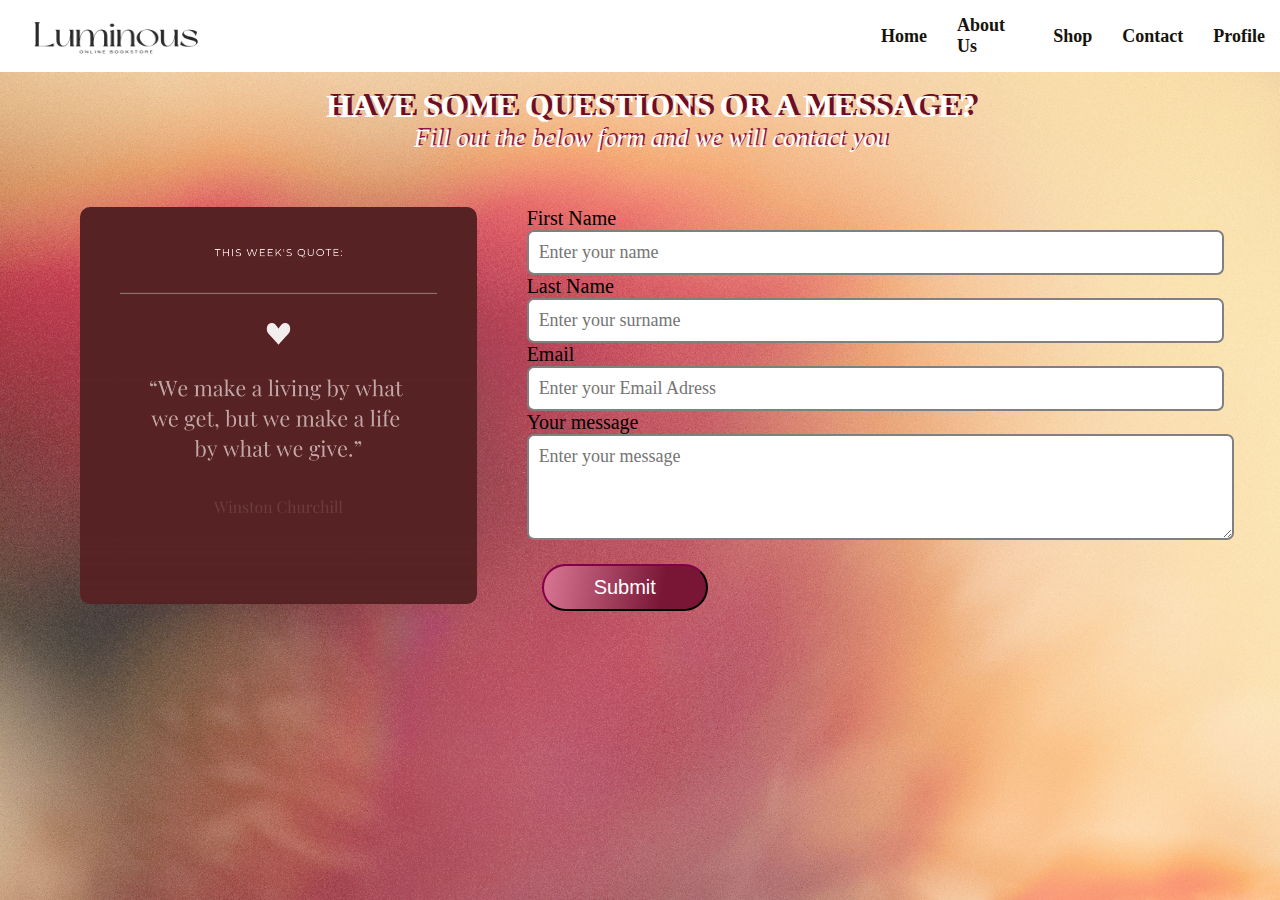
==== Contact form/index.html @ a95ef9f0 "Add files via upload" ====
<!DOCTYPE html>
<html lang="en">
<head>
    <meta charset="UTF-8">
    <meta name="viewport" content="width=device-width, initial-scale=1.0">
    <title>Contact Form </title>
    <link rel="stylesheet" href="style.css">
    <link rel="stylesheet" href="https://cdnjs.cloudflare.com/ajax/libs/font-awesome/6.6.0/css/all.min.css" integrity="sha512-Kc323vGBEqzTmouAECnVceyQqyqdsSiqLQISBL29aUW4U/M7pSPA/gEUZQqv1cwx4OnYxTxve5UMg5GT6L4JJg==" crossorigin="anonymous" referrerpolicy="no-referrer" />
</head>
<body>
    <div class="menu">
        <div class="logo">
            <img src="Luminous-logo-removebg-preview.png">
        </div>
        <ul>
            <li><a href="./home.html">Home</a></li>
            <li><a href="./home.html">About Us</a></li>
            <li><a href="./home.html">Shop</a></li>
            <li><a href="./home.html">Contact</a></li>
            <li><a href="./home.html">Profile</a></li>
        </ul>
    </div>
    <br><br>
    <div class="all">
        <div class="header">
            <h1>HAVE SOME QUESTIONS OR A MESSAGE?</h1>
            <p>Fill out the below form and we will contact you</p>
        </div>
        <br><br><br>
        <div class="content">
            <div class="box1">
                <video width="35%" height="auto" autoplay loop muted>
                    <source src="./Posters/“We make a living by what we get, but we make a life by what we give.”.mp4" type="video/mp4">
                    Your browser does not support the video tag.
                </video>
            </div>
            <div class="box2">
                <div class="pjesa">
                    <div class="pjesa1">
                        <label for="emri"> First Name</label> <br>
                        <input type="text" class="mail" id="emri" placeholder="Enter your name"><br>
                        <label for="mbiemri"> Last Name </label> <br>
                        <input type="text" class="mail" id="mbiemri" placeholder="Enter your surname"><br>
                        <label for="email"> Email</label> <br>
                        <input type="text" class="mail" id="email" placeholder="Enter your Email Adress"><br>
                        <label for="komenti">Your message</label><br>
                        <textarea name="komenti" id="komenti" placeholder="Enter your message"></textarea>          
                </div>                       
                
                <button>Submit</button>
                
            </div>
        </div>
    </div>
</body>
</html>
---- Contact form/style.css ----
*{
 padding: 0;
 margin: 0%;
}.menu{
    width: 100%;
    top: 0;
    left: 0;
    display: flex;
    justify-content: center;
    align-items: center;
    gap: 650px;
    height: 70px;
    background-color: rgb(255, 255, 255);
    z-index: 1000;
    border: 1px solid #ffffff;
}

.logo{
    font-size: 25px;
    font-weight: 800;
    text-shadow: 1px 1px 2px rgb(0, 0, 0);
    color: rgb(255, 208, 205);
}
.logo img{
    margin-top: 10px;
    height: 179px;
    width: 230px;
}

ul{
    margin-right: 1em;
    display: flex;
    justify-content: center;
    align-items: center;
    gap: 30px;
    list-style: none;
}

li a{
    text-decoration: none;
    color: rgb(22, 19, 12);
    font-weight: 600;
    font-size: 18px;
}

li a:hover {
    color: #fba506;
    border-bottom:  0.1em solid #f9aa18;
}

.all{
    width: 97%;
    margin-top: -50px;
    padding: 30px;
}
body{
    width: 100%;
    background: linear-gradient(to bottom, #f7c355, #ffffff);
    background-image: url(25.png);
}
.header{
    width: 100%;
    margin: auto;
    z-index: 1000;
    text-align: center;
    font-family: 'Times New Roman', Times, serif;
    border: 0px solid #ffffff;

}
h1{
    color: white;
    text-shadow: 4px -2px rgb(111, 12, 38);
}
p{
    color: white;
    text-shadow: 2px -2px rgb(140, 22, 73);
    font-style: italic;
    font-size: 25px;
}
.content{
    width: 100%;
    margin: auto;
    display: flex;
    justify-content:space-around;
}
.box1{
    width: 40%;
}
.box2{
    width: 60%;
}
video{
    width: 80%;
    border-radius: 10px;
    margin-right: -20px;
    margin-left: 50px;
}
.emri{
    padding: 10px 80px 10px 10px;
    
}
.emri1{
    padding: 10px 80px 10px 10px;
}
.mail{
    padding: 10px 460px 10px 10px;
   
}
.mesazhi{
    width: 100%;
    margin-left: 15px;
}
.komenti{
    margin-left: 15px;
}
input{
    padding: 10px 5px 10px 10px;
    border-radius: 7px;
    border: 2px solid gray;
    font-family: 'Times New Roman', Times, serif;
    font-size: 18px;
}
textarea{
    padding: 10px 478px 50px 10px;
    border-radius: 7px;
    border: 2px solid gray;
    font-family: 'Times New Roman', Times, serif;
    font-size: 18px;
}
button{
    padding: 10px 50px 10px 50px;
    margin-top: 20px;
    margin-left: 15px;
    border-radius: 50px;
    background: rgb(217,119,149);
    background: linear-gradient(100deg, rgba(217,119,149,1) 0%, rgba(122,22,53,1) 73%);
    font-size: 20px;
    color: white;
    border-color: #30001b;

}
button:hover{
    background: rgb(122,22,53);
    background: linear-gradient(100deg, rgba(122,22,53,1) 0%, rgba(217,119,149,1) 73%);
    color: rgb(74, 9, 40);
}
label{
    font-size: 20px;
}
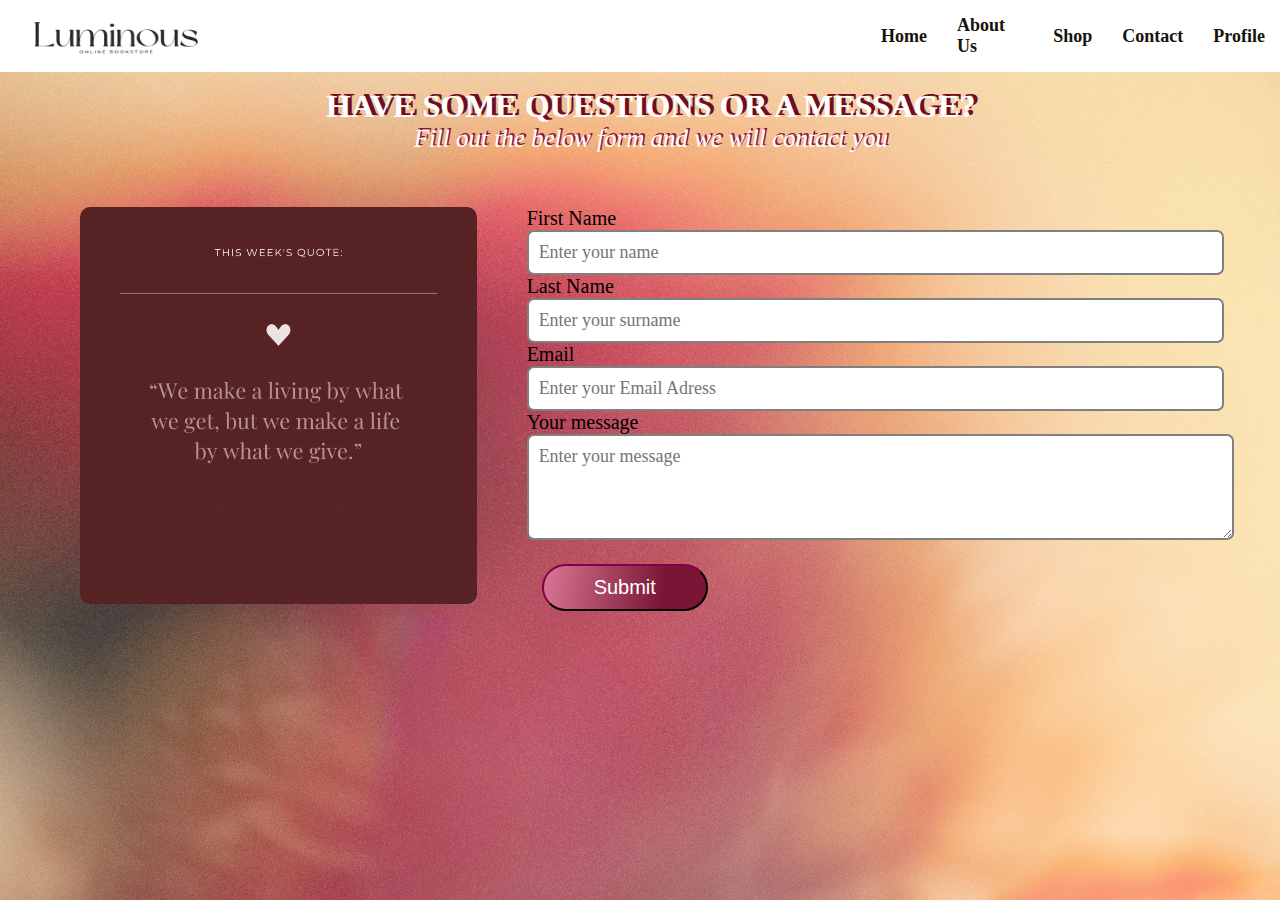
==== commit 99fd651e: "added the html code for contact form" ====
--- a/Contact form/index.html
+++ b/Contact form/index.html
@@ -1,56 +1,56 @@
-<!DOCTYPE html>
-<html lang="en">
-<head>
-    <meta charset="UTF-8">
-    <meta name="viewport" content="width=device-width, initial-scale=1.0">
-    <title>Contact Form </title>
-    <link rel="stylesheet" href="style.css">
-    <link rel="stylesheet" href="https://cdnjs.cloudflare.com/ajax/libs/font-awesome/6.6.0/css/all.min.css" integrity="sha512-Kc323vGBEqzTmouAECnVceyQqyqdsSiqLQISBL29aUW4U/M7pSPA/gEUZQqv1cwx4OnYxTxve5UMg5GT6L4JJg==" crossorigin="anonymous" referrerpolicy="no-referrer" />
-</head>
-<body>
-    <div class="menu">
-        <div class="logo">
-            <img src="Luminous-logo-removebg-preview.png">
-        </div>
-        <ul>
-            <li><a href="./home.html">Home</a></li>
-            <li><a href="./home.html">About Us</a></li>
-            <li><a href="./home.html">Shop</a></li>
-            <li><a href="./home.html">Contact</a></li>
-            <li><a href="./home.html">Profile</a></li>
-        </ul>
-    </div>
-    <br><br>
-    <div class="all">
-        <div class="header">
-            <h1>HAVE SOME QUESTIONS OR A MESSAGE?</h1>
-            <p>Fill out the below form and we will contact you</p>
-        </div>
-        <br><br><br>
-        <div class="content">
-            <div class="box1">
-                <video width="35%" height="auto" autoplay loop muted>
-                    <source src="./Posters/“We make a living by what we get, but we make a life by what we give.”.mp4" type="video/mp4">
-                    Your browser does not support the video tag.
-                </video>
-            </div>
-            <div class="box2">
-                <div class="pjesa">
-                    <div class="pjesa1">
-                        <label for="emri"> First Name</label> <br>
-                        <input type="text" class="mail" id="emri" placeholder="Enter your name"><br>
-                        <label for="mbiemri"> Last Name </label> <br>
-                        <input type="text" class="mail" id="mbiemri" placeholder="Enter your surname"><br>
-                        <label for="email"> Email</label> <br>
-                        <input type="text" class="mail" id="email" placeholder="Enter your Email Adress"><br>
-                        <label for="komenti">Your message</label><br>
-                        <textarea name="komenti" id="komenti" placeholder="Enter your message"></textarea>          
-                </div>                       
-                
-                <button>Submit</button>
-                
-            </div>
-        </div>
-    </div>
-</body>
+<!DOCTYPE html>
+<html lang="en">
+<head>
+    <meta charset="UTF-8">
+    <meta name="viewport" content="width=device-width, initial-scale=1.0">
+    <title>Contact Form </title>
+    <link rel="stylesheet" href="style.css">
+    <link rel="stylesheet" href="https://cdnjs.cloudflare.com/ajax/libs/font-awesome/6.6.0/css/all.min.css" integrity="sha512-Kc323vGBEqzTmouAECnVceyQqyqdsSiqLQISBL29aUW4U/M7pSPA/gEUZQqv1cwx4OnYxTxve5UMg5GT6L4JJg==" crossorigin="anonymous" referrerpolicy="no-referrer" />
+</head>
+<body>
+    <div class="menu">
+        <div class="logo">
+            <img src="Luminous-logo-removebg-preview.png">
+        </div>
+        <ul>
+            <li><a href="./home.html">Home</a></li>
+            <li><a href="./home.html">About Us</a></li>
+            <li><a href="./home.html">Shop</a></li>
+            <li><a href="./home.html">Contact</a></li>
+            <li><a href="./home.html">Profile</a></li>
+        </ul>
+    </div>
+    <br><br>
+    <div class="all">
+        <div class="header">
+            <h1>HAVE SOME QUESTIONS OR A MESSAGE?</h1>
+            <p>Fill out the below form and we will contact you</p>
+        </div>
+        <br><br><br>
+        <div class="content">
+            <div class="box1">
+                <video width="35%" height="auto" autoplay loop muted>
+                    <source src="./Posters/“We make a living by what we get, but we make a life by what we give.”.mp4" type="video/mp4">
+                    Your browser does not support the video tag.
+                </video>
+            </div>
+            <div class="box2">
+                <div class="pjesa">
+                    <div class="pjesa1">
+                        <label for="emri"> First Name</label> <br>
+                        <input type="text" class="mail" id="emri" placeholder="Enter your name"><br>
+                        <label for="mbiemri"> Last Name </label> <br>
+                        <input type="text" class="mail" id="mbiemri" placeholder="Enter your surname"><br>
+                        <label for="email"> Email</label> <br>
+                        <input type="text" class="mail" id="email" placeholder="Enter your Email Adress"><br>
+                        <label for="komenti">Your message</label><br>
+                        <textarea name="komenti" id="komenti" placeholder="Enter your message"></textarea>          
+                </div>                       
+                
+                <button>Submit</button>
+                
+            </div>
+        </div>
+    </div>
+</body>
 </html>--- a/Contact form/style.css
+++ b/Contact form/style.css
@@ -1,149 +1,149 @@
-*{
- padding: 0;
- margin: 0%;
-}.menu{
-    width: 100%;
-    top: 0;
-    left: 0;
-    display: flex;
-    justify-content: center;
-    align-items: center;
-    gap: 650px;
-    height: 70px;
-    background-color: rgb(255, 255, 255);
-    z-index: 1000;
-    border: 1px solid #ffffff;
-}
-
-.logo{
-    font-size: 25px;
-    font-weight: 800;
-    text-shadow: 1px 1px 2px rgb(0, 0, 0);
-    color: rgb(255, 208, 205);
-}
-.logo img{
-    margin-top: 10px;
-    height: 179px;
-    width: 230px;
-}
-
-ul{
-    margin-right: 1em;
-    display: flex;
-    justify-content: center;
-    align-items: center;
-    gap: 30px;
-    list-style: none;
-}
-
-li a{
-    text-decoration: none;
-    color: rgb(22, 19, 12);
-    font-weight: 600;
-    font-size: 18px;
-}
-
-li a:hover {
-    color: #fba506;
-    border-bottom:  0.1em solid #f9aa18;
-}
-
-.all{
-    width: 97%;
-    margin-top: -50px;
-    padding: 30px;
-}
-body{
-    width: 100%;
-    background: linear-gradient(to bottom, #f7c355, #ffffff);
-    background-image: url(25.png);
-}
-.header{
-    width: 100%;
-    margin: auto;
-    z-index: 1000;
-    text-align: center;
-    font-family: 'Times New Roman', Times, serif;
-    border: 0px solid #ffffff;
-
-}
-h1{
-    color: white;
-    text-shadow: 4px -2px rgb(111, 12, 38);
-}
-p{
-    color: white;
-    text-shadow: 2px -2px rgb(140, 22, 73);
-    font-style: italic;
-    font-size: 25px;
-}
-.content{
-    width: 100%;
-    margin: auto;
-    display: flex;
-    justify-content:space-around;
-}
-.box1{
-    width: 40%;
-}
-.box2{
-    width: 60%;
-}
-video{
-    width: 80%;
-    border-radius: 10px;
-    margin-right: -20px;
-    margin-left: 50px;
-}
-.emri{
-    padding: 10px 80px 10px 10px;
-    
-}
-.emri1{
-    padding: 10px 80px 10px 10px;
-}
-.mail{
-    padding: 10px 460px 10px 10px;
-   
-}
-.mesazhi{
-    width: 100%;
-    margin-left: 15px;
-}
-.komenti{
-    margin-left: 15px;
-}
-input{
-    padding: 10px 5px 10px 10px;
-    border-radius: 7px;
-    border: 2px solid gray;
-    font-family: 'Times New Roman', Times, serif;
-    font-size: 18px;
-}
-textarea{
-    padding: 10px 478px 50px 10px;
-    border-radius: 7px;
-    border: 2px solid gray;
-    font-family: 'Times New Roman', Times, serif;
-    font-size: 18px;
-}
-button{
-    padding: 10px 50px 10px 50px;
-    margin-top: 20px;
-    margin-left: 15px;
-    border-radius: 50px;
-    background: rgb(217,119,149);
-    background: linear-gradient(100deg, rgba(217,119,149,1) 0%, rgba(122,22,53,1) 73%);
-    font-size: 20px;
-    color: white;
-    border-color: #30001b;
-
-}
-button:hover{
-    background: rgb(122,22,53);
-    background: linear-gradient(100deg, rgba(122,22,53,1) 0%, rgba(217,119,149,1) 73%);
-    color: rgb(74, 9, 40);
-}
-label{
-    font-size: 20px;
-}
+*{
+ padding: 0;
+ margin: 0%;
+}.menu{
+    width: 100%;
+    top: 0;
+    left: 0;
+    display: flex;
+    justify-content: center;
+    align-items: center;
+    gap: 650px;
+    height: 70px;
+    background-color: rgb(255, 255, 255);
+    z-index: 1000;
+    border: 1px solid #ffffff;
+}
+
+.logo{
+    font-size: 25px;
+    font-weight: 800;
+    text-shadow: 1px 1px 2px rgb(0, 0, 0);
+    color: rgb(255, 208, 205);
+}
+.logo img{
+    margin-top: 10px;
+    height: 179px;
+    width: 230px;
+}
+
+ul{
+    margin-right: 1em;
+    display: flex;
+    justify-content: center;
+    align-items: center;
+    gap: 30px;
+    list-style: none;
+}
+
+li a{
+    text-decoration: none;
+    color: rgb(22, 19, 12);
+    font-weight: 600;
+    font-size: 18px;
+}
+
+li a:hover {
+    color: #fba506;
+    border-bottom:  0.1em solid #f9aa18;
+}
+
+.all{
+    width: 97%;
+    margin-top: -50px;
+    padding: 30px;
+}
+body{
+    width: 100%;
+    background: linear-gradient(to bottom, #f7c355, #ffffff);
+    background-image: url(25.png);
+}
+.header{
+    width: 100%;
+    margin: auto;
+    z-index: 1000;
+    text-align: center;
+    font-family: 'Times New Roman', Times, serif;
+    border: 0px solid #ffffff;
+
+}
+h1{
+    color: white;
+    text-shadow: 4px -2px rgb(111, 12, 38);
+}
+p{
+    color: white;
+    text-shadow: 2px -2px rgb(140, 22, 73);
+    font-style: italic;
+    font-size: 25px;
+}
+.content{
+    width: 100%;
+    margin: auto;
+    display: flex;
+    justify-content:space-around;
+}
+.box1{
+    width: 40%;
+}
+.box2{
+    width: 60%;
+}
+video{
+    width: 80%;
+    border-radius: 10px;
+    margin-right: -20px;
+    margin-left: 50px;
+}
+.emri{
+    padding: 10px 80px 10px 10px;
+    
+}
+.emri1{
+    padding: 10px 80px 10px 10px;
+}
+.mail{
+    padding: 10px 460px 10px 10px;
+   
+}
+.mesazhi{
+    width: 100%;
+    margin-left: 15px;
+}
+.komenti{
+    margin-left: 15px;
+}
+input{
+    padding: 10px 5px 10px 10px;
+    border-radius: 7px;
+    border: 2px solid gray;
+    font-family: 'Times New Roman', Times, serif;
+    font-size: 18px;
+}
+textarea{
+    padding: 10px 478px 50px 10px;
+    border-radius: 7px;
+    border: 2px solid gray;
+    font-family: 'Times New Roman', Times, serif;
+    font-size: 18px;
+}
+button{
+    padding: 10px 50px 10px 50px;
+    margin-top: 20px;
+    margin-left: 15px;
+    border-radius: 50px;
+    background: rgb(217,119,149);
+    background: linear-gradient(100deg, rgba(217,119,149,1) 0%, rgba(122,22,53,1) 73%);
+    font-size: 20px;
+    color: white;
+    border-color: #30001b;
+
+}
+button:hover{
+    background: rgb(122,22,53);
+    background: linear-gradient(100deg, rgba(122,22,53,1) 0%, rgba(217,119,149,1) 73%);
+    color: rgb(74, 9, 40);
+}
+label{
+    font-size: 20px;
+}
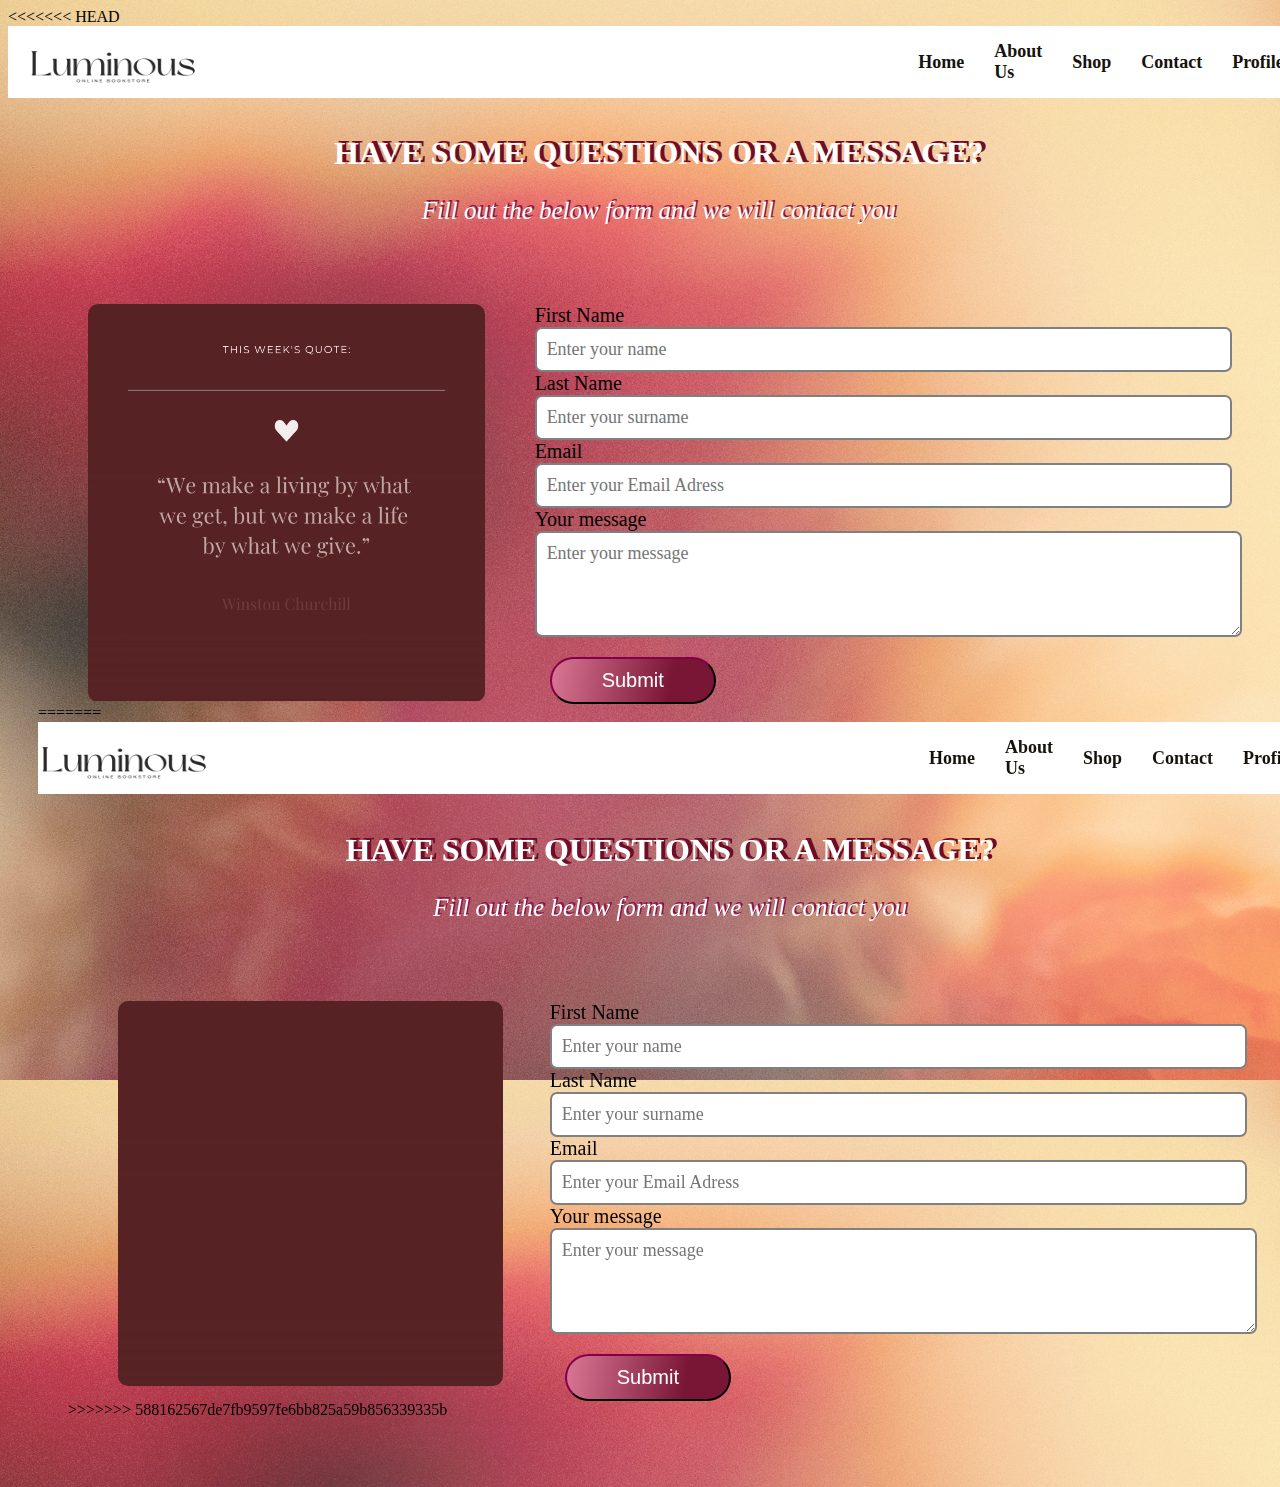
==== commit 734d7703: "added the contact form" ====
--- a/Contact form/index.html
+++ b/Contact form/index.html
@@ -1,3 +1,4 @@
+<<<<<<< HEAD
 <!DOCTYPE html>
 <html lang="en">
 <head>
@@ -53,4 +54,61 @@
         </div>
     </div>
 </body>
+=======
+<!DOCTYPE html>
+<html lang="en">
+<head>
+    <meta charset="UTF-8">
+    <meta name="viewport" content="width=device-width, initial-scale=1.0">
+    <title>Contact Form </title>
+    <link rel="stylesheet" href="style.css">
+    <link rel="stylesheet" href="https://cdnjs.cloudflare.com/ajax/libs/font-awesome/6.6.0/css/all.min.css" integrity="sha512-Kc323vGBEqzTmouAECnVceyQqyqdsSiqLQISBL29aUW4U/M7pSPA/gEUZQqv1cwx4OnYxTxve5UMg5GT6L4JJg==" crossorigin="anonymous" referrerpolicy="no-referrer" />
+</head>
+<body>
+    <div class="menu">
+        <div class="logo">
+            <img src="Luminous-logo-removebg-preview.png">
+        </div>
+        <ul>
+            <li><a href="./home.html">Home</a></li>
+            <li><a href="./home.html">About Us</a></li>
+            <li><a href="./home.html">Shop</a></li>
+            <li><a href="./home.html">Contact</a></li>
+            <li><a href="./home.html">Profile</a></li>
+        </ul>
+    </div>
+    <br><br>
+    <div class="all">
+        <div class="header">
+            <h1>HAVE SOME QUESTIONS OR A MESSAGE?</h1>
+            <p>Fill out the below form and we will contact you</p>
+        </div>
+        <br><br><br>
+        <div class="content">
+            <div class="box1">
+                <video width="35%" height="auto" autoplay loop muted>
+                    <source src="./Posters/“We make a living by what we get, but we make a life by what we give.”.mp4" type="video/mp4">
+                    Your browser does not support the video tag.
+                </video>
+            </div>
+            <div class="box2">
+                <div class="pjesa">
+                    <div class="pjesa1">
+                        <label for="emri"> First Name</label> <br>
+                        <input type="text" class="mail" id="emri" placeholder="Enter your name"><br>
+                        <label for="mbiemri"> Last Name </label> <br>
+                        <input type="text" class="mail" id="mbiemri" placeholder="Enter your surname"><br>
+                        <label for="email"> Email</label> <br>
+                        <input type="text" class="mail" id="email" placeholder="Enter your Email Adress"><br>
+                        <label for="komenti">Your message</label><br>
+                        <textarea name="komenti" id="komenti" placeholder="Enter your message"></textarea>          
+                </div>                       
+                
+                <button>Submit</button>
+                
+            </div>
+        </div>
+    </div>
+</body>
+>>>>>>> 588162567de7fb9597fe6bb825a59b856339335b
 </html>--- a/Contact form/style.css
+++ b/Contact form/style.css
@@ -1,3 +1,4 @@
+<<<<<<< HEAD
 *{
  padding: 0;
  margin: 0%;
@@ -147,3 +148,154 @@
 label{
     font-size: 20px;
 }
+=======
+*{
+ padding: 0;
+ margin: 0%;
+}.menu{
+    width: 100%;
+    top: 0;
+    left: 0;
+    display: flex;
+    justify-content: center;
+    align-items: center;
+    gap: 650px;
+    height: 70px;
+    background-color: rgb(255, 255, 255);
+    z-index: 1000;
+    border: 1px solid #ffffff;
+}
+
+.logo{
+    font-size: 25px;
+    font-weight: 800;
+    text-shadow: 1px 1px 2px rgb(0, 0, 0);
+    color: rgb(255, 208, 205);
+}
+.logo img{
+    margin-top: 10px;
+    height: 179px;
+    width: 230px;
+}
+
+ul{
+    margin-right: 1em;
+    display: flex;
+    justify-content: center;
+    align-items: center;
+    gap: 30px;
+    list-style: none;
+}
+
+li a{
+    text-decoration: none;
+    color: rgb(22, 19, 12);
+    font-weight: 600;
+    font-size: 18px;
+}
+
+li a:hover {
+    color: #fba506;
+    border-bottom:  0.1em solid #f9aa18;
+}
+
+.all{
+    width: 97%;
+    margin-top: -50px;
+    padding: 30px;
+}
+body{
+    width: 100%;
+    background: linear-gradient(to bottom, #f7c355, #ffffff);
+    background-image: url(25.png);
+}
+.header{
+    width: 100%;
+    margin: auto;
+    z-index: 1000;
+    text-align: center;
+    font-family: 'Times New Roman', Times, serif;
+    border: 0px solid #ffffff;
+
+}
+h1{
+    color: white;
+    text-shadow: 4px -2px rgb(111, 12, 38);
+}
+p{
+    color: white;
+    text-shadow: 2px -2px rgb(140, 22, 73);
+    font-style: italic;
+    font-size: 25px;
+}
+.content{
+    width: 100%;
+    margin: auto;
+    display: flex;
+    justify-content:space-around;
+}
+.box1{
+    width: 40%;
+}
+.box2{
+    width: 60%;
+}
+video{
+    width: 80%;
+    border-radius: 10px;
+    margin-right: -20px;
+    margin-left: 50px;
+}
+.emri{
+    padding: 10px 80px 10px 10px;
+    
+}
+.emri1{
+    padding: 10px 80px 10px 10px;
+}
+.mail{
+    padding: 10px 460px 10px 10px;
+   
+}
+.mesazhi{
+    width: 100%;
+    margin-left: 15px;
+}
+.komenti{
+    margin-left: 15px;
+}
+input{
+    padding: 10px 5px 10px 10px;
+    border-radius: 7px;
+    border: 2px solid gray;
+    font-family: 'Times New Roman', Times, serif;
+    font-size: 18px;
+}
+textarea{
+    padding: 10px 478px 50px 10px;
+    border-radius: 7px;
+    border: 2px solid gray;
+    font-family: 'Times New Roman', Times, serif;
+    font-size: 18px;
+}
+button{
+    padding: 10px 50px 10px 50px;
+    margin-top: 20px;
+    margin-left: 15px;
+    border-radius: 50px;
+    background: rgb(217,119,149);
+    background: linear-gradient(100deg, rgba(217,119,149,1) 0%, rgba(122,22,53,1) 73%);
+    font-size: 20px;
+    color: white;
+    border-color: #30001b;
+
+}
+button:hover{
+    background: rgb(122,22,53);
+    background: linear-gradient(100deg, rgba(122,22,53,1) 0%, rgba(217,119,149,1) 73%);
+    color: rgb(74, 9, 40);
+}
+label{
+    font-size: 20px;
+}
+>>>>>>> 588162567de7fb9597fe6bb825a59b856339335b
--- a/Contact form/style.css
+++ b/Contact form/style.css
@@ -1,3 +1,4 @@
+<<<<<<< HEAD
 *{
  padding: 0;
  margin: 0%;
@@ -147,3 +148,154 @@
 label{
     font-size: 20px;
 }
+=======
+*{
+ padding: 0;
+ margin: 0%;
+}.menu{
+    width: 100%;
+    top: 0;
+    left: 0;
+    display: flex;
+    justify-content: center;
+    align-items: center;
+    gap: 650px;
+    height: 70px;
+    background-color: rgb(255, 255, 255);
+    z-index: 1000;
+    border: 1px solid #ffffff;
+}
+
+.logo{
+    font-size: 25px;
+    font-weight: 800;
+    text-shadow: 1px 1px 2px rgb(0, 0, 0);
+    color: rgb(255, 208, 205);
+}
+.logo img{
+    margin-top: 10px;
+    height: 179px;
+    width: 230px;
+}
+
+ul{
+    margin-right: 1em;
+    display: flex;
+    justify-content: center;
+    align-items: center;
+    gap: 30px;
+    list-style: none;
+}
+
+li a{
+    text-decoration: none;
+    color: rgb(22, 19, 12);
+    font-weight: 600;
+    font-size: 18px;
+}
+
+li a:hover {
+    color: #fba506;
+    border-bottom:  0.1em solid #f9aa18;
+}
+
+.all{
+    width: 97%;
+    margin-top: -50px;
+    padding: 30px;
+}
+body{
+    width: 100%;
+    background: linear-gradient(to bottom, #f7c355, #ffffff);
+    background-image: url(25.png);
+}
+.header{
+    width: 100%;
+    margin: auto;
+    z-index: 1000;
+    text-align: center;
+    font-family: 'Times New Roman', Times, serif;
+    border: 0px solid #ffffff;
+
+}
+h1{
+    color: white;
+    text-shadow: 4px -2px rgb(111, 12, 38);
+}
+p{
+    color: white;
+    text-shadow: 2px -2px rgb(140, 22, 73);
+    font-style: italic;
+    font-size: 25px;
+}
+.content{
+    width: 100%;
+    margin: auto;
+    display: flex;
+    justify-content:space-around;
+}
+.box1{
+    width: 40%;
+}
+.box2{
+    width: 60%;
+}
+video{
+    width: 80%;
+    border-radius: 10px;
+    margin-right: -20px;
+    margin-left: 50px;
+}
+.emri{
+    padding: 10px 80px 10px 10px;
+    
+}
+.emri1{
+    padding: 10px 80px 10px 10px;
+}
+.mail{
+    padding: 10px 460px 10px 10px;
+   
+}
+.mesazhi{
+    width: 100%;
+    margin-left: 15px;
+}
+.komenti{
+    margin-left: 15px;
+}
+input{
+    padding: 10px 5px 10px 10px;
+    border-radius: 7px;
+    border: 2px solid gray;
+    font-family: 'Times New Roman', Times, serif;
+    font-size: 18px;
+}
+textarea{
+    padding: 10px 478px 50px 10px;
+    border-radius: 7px;
+    border: 2px solid gray;
+    font-family: 'Times New Roman', Times, serif;
+    font-size: 18px;
+}
+button{
+    padding: 10px 50px 10px 50px;
+    margin-top: 20px;
+    margin-left: 15px;
+    border-radius: 50px;
+    background: rgb(217,119,149);
+    background: linear-gradient(100deg, rgba(217,119,149,1) 0%, rgba(122,22,53,1) 73%);
+    font-size: 20px;
+    color: white;
+    border-color: #30001b;
+
+}
+button:hover{
+    background: rgb(122,22,53);
+    background: linear-gradient(100deg, rgba(122,22,53,1) 0%, rgba(217,119,149,1) 73%);
+    color: rgb(74, 9, 40);
+}
+label{
+    font-size: 20px;
+}
+>>>>>>> 588162567de7fb9597fe6bb825a59b856339335b
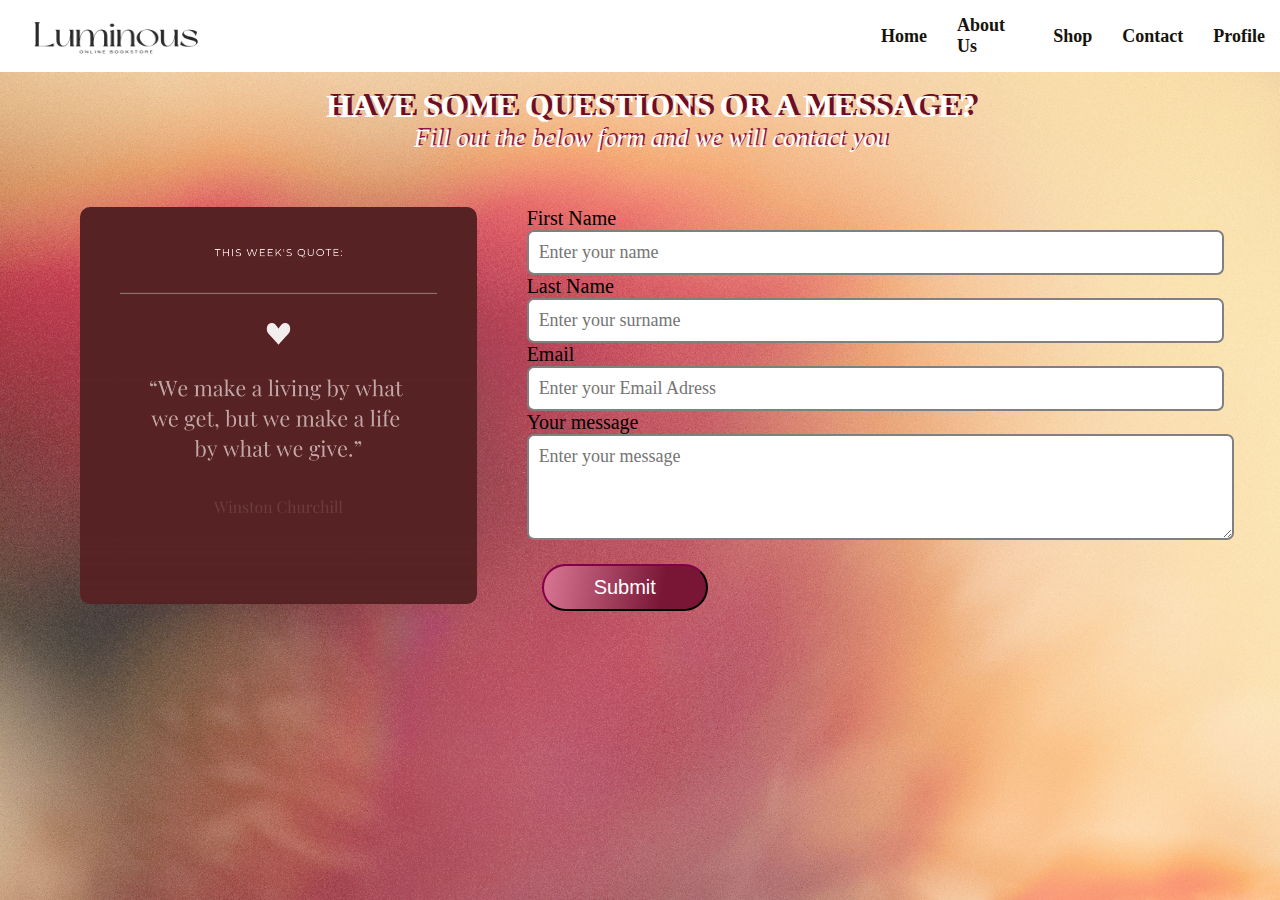
==== commit 58043950: "Fixed issue with pulling changes by retrieving the latest updates from the remote repository, resolv" ====
--- a/Contact form/index.html
+++ b/Contact form/index.html
@@ -1,4 +1,3 @@
-<<<<<<< HEAD
 <!DOCTYPE html>
 <html lang="en">
 <head>
@@ -54,61 +53,4 @@
         </div>
     </div>
 </body>
-=======
-<!DOCTYPE html>
-<html lang="en">
-<head>
-    <meta charset="UTF-8">
-    <meta name="viewport" content="width=device-width, initial-scale=1.0">
-    <title>Contact Form </title>
-    <link rel="stylesheet" href="style.css">
-    <link rel="stylesheet" href="https://cdnjs.cloudflare.com/ajax/libs/font-awesome/6.6.0/css/all.min.css" integrity="sha512-Kc323vGBEqzTmouAECnVceyQqyqdsSiqLQISBL29aUW4U/M7pSPA/gEUZQqv1cwx4OnYxTxve5UMg5GT6L4JJg==" crossorigin="anonymous" referrerpolicy="no-referrer" />
-</head>
-<body>
-    <div class="menu">
-        <div class="logo">
-            <img src="Luminous-logo-removebg-preview.png">
-        </div>
-        <ul>
-            <li><a href="./home.html">Home</a></li>
-            <li><a href="./home.html">About Us</a></li>
-            <li><a href="./home.html">Shop</a></li>
-            <li><a href="./home.html">Contact</a></li>
-            <li><a href="./home.html">Profile</a></li>
-        </ul>
-    </div>
-    <br><br>
-    <div class="all">
-        <div class="header">
-            <h1>HAVE SOME QUESTIONS OR A MESSAGE?</h1>
-            <p>Fill out the below form and we will contact you</p>
-        </div>
-        <br><br><br>
-        <div class="content">
-            <div class="box1">
-                <video width="35%" height="auto" autoplay loop muted>
-                    <source src="./Posters/“We make a living by what we get, but we make a life by what we give.”.mp4" type="video/mp4">
-                    Your browser does not support the video tag.
-                </video>
-            </div>
-            <div class="box2">
-                <div class="pjesa">
-                    <div class="pjesa1">
-                        <label for="emri"> First Name</label> <br>
-                        <input type="text" class="mail" id="emri" placeholder="Enter your name"><br>
-                        <label for="mbiemri"> Last Name </label> <br>
-                        <input type="text" class="mail" id="mbiemri" placeholder="Enter your surname"><br>
-                        <label for="email"> Email</label> <br>
-                        <input type="text" class="mail" id="email" placeholder="Enter your Email Adress"><br>
-                        <label for="komenti">Your message</label><br>
-                        <textarea name="komenti" id="komenti" placeholder="Enter your message"></textarea>          
-                </div>                       
-                
-                <button>Submit</button>
-                
-            </div>
-        </div>
-    </div>
-</body>
->>>>>>> 588162567de7fb9597fe6bb825a59b856339335b
 </html>--- a/Contact form/style.css
+++ b/Contact form/style.css
@@ -1,4 +1,3 @@
-<<<<<<< HEAD
 *{
  padding: 0;
  margin: 0%;
@@ -148,154 +147,3 @@
 label{
     font-size: 20px;
 }
-=======
-*{
- padding: 0;
- margin: 0%;
-}.menu{
-    width: 100%;
-    top: 0;
-    left: 0;
-    display: flex;
-    justify-content: center;
-    align-items: center;
-    gap: 650px;
-    height: 70px;
-    background-color: rgb(255, 255, 255);
-    z-index: 1000;
-    border: 1px solid #ffffff;
-}
-
-.logo{
-    font-size: 25px;
-    font-weight: 800;
-    text-shadow: 1px 1px 2px rgb(0, 0, 0);
-    color: rgb(255, 208, 205);
-}
-.logo img{
-    margin-top: 10px;
-    height: 179px;
-    width: 230px;
-}
-
-ul{
-    margin-right: 1em;
-    display: flex;
-    justify-content: center;
-    align-items: center;
-    gap: 30px;
-    list-style: none;
-}
-
-li a{
-    text-decoration: none;
-    color: rgb(22, 19, 12);
-    font-weight: 600;
-    font-size: 18px;
-}
-
-li a:hover {
-    color: #fba506;
-    border-bottom:  0.1em solid #f9aa18;
-}
-
-.all{
-    width: 97%;
-    margin-top: -50px;
-    padding: 30px;
-}
-body{
-    width: 100%;
-    background: linear-gradient(to bottom, #f7c355, #ffffff);
-    background-image: url(25.png);
-}
-.header{
-    width: 100%;
-    margin: auto;
-    z-index: 1000;
-    text-align: center;
-    font-family: 'Times New Roman', Times, serif;
-    border: 0px solid #ffffff;
-
-}
-h1{
-    color: white;
-    text-shadow: 4px -2px rgb(111, 12, 38);
-}
-p{
-    color: white;
-    text-shadow: 2px -2px rgb(140, 22, 73);
-    font-style: italic;
-    font-size: 25px;
-}
-.content{
-    width: 100%;
-    margin: auto;
-    display: flex;
-    justify-content:space-around;
-}
-.box1{
-    width: 40%;
-}
-.box2{
-    width: 60%;
-}
-video{
-    width: 80%;
-    border-radius: 10px;
-    margin-right: -20px;
-    margin-left: 50px;
-}
-.emri{
-    padding: 10px 80px 10px 10px;
-    
-}
-.emri1{
-    padding: 10px 80px 10px 10px;
-}
-.mail{
-    padding: 10px 460px 10px 10px;
-   
-}
-.mesazhi{
-    width: 100%;
-    margin-left: 15px;
-}
-.komenti{
-    margin-left: 15px;
-}
-input{
-    padding: 10px 5px 10px 10px;
-    border-radius: 7px;
-    border: 2px solid gray;
-    font-family: 'Times New Roman', Times, serif;
-    font-size: 18px;
-}
-textarea{
-    padding: 10px 478px 50px 10px;
-    border-radius: 7px;
-    border: 2px solid gray;
-    font-family: 'Times New Roman', Times, serif;
-    font-size: 18px;
-}
-button{
-    padding: 10px 50px 10px 50px;
-    margin-top: 20px;
-    margin-left: 15px;
-    border-radius: 50px;
-    background: rgb(217,119,149);
-    background: linear-gradient(100deg, rgba(217,119,149,1) 0%, rgba(122,22,53,1) 73%);
-    font-size: 20px;
-    color: white;
-    border-color: #30001b;
-
-}
-button:hover{
-    background: rgb(122,22,53);
-    background: linear-gradient(100deg, rgba(122,22,53,1) 0%, rgba(217,119,149,1) 73%);
-    color: rgb(74, 9, 40);
-}
-label{
-    font-size: 20px;
-}
->>>>>>> 588162567de7fb9597fe6bb825a59b856339335b
